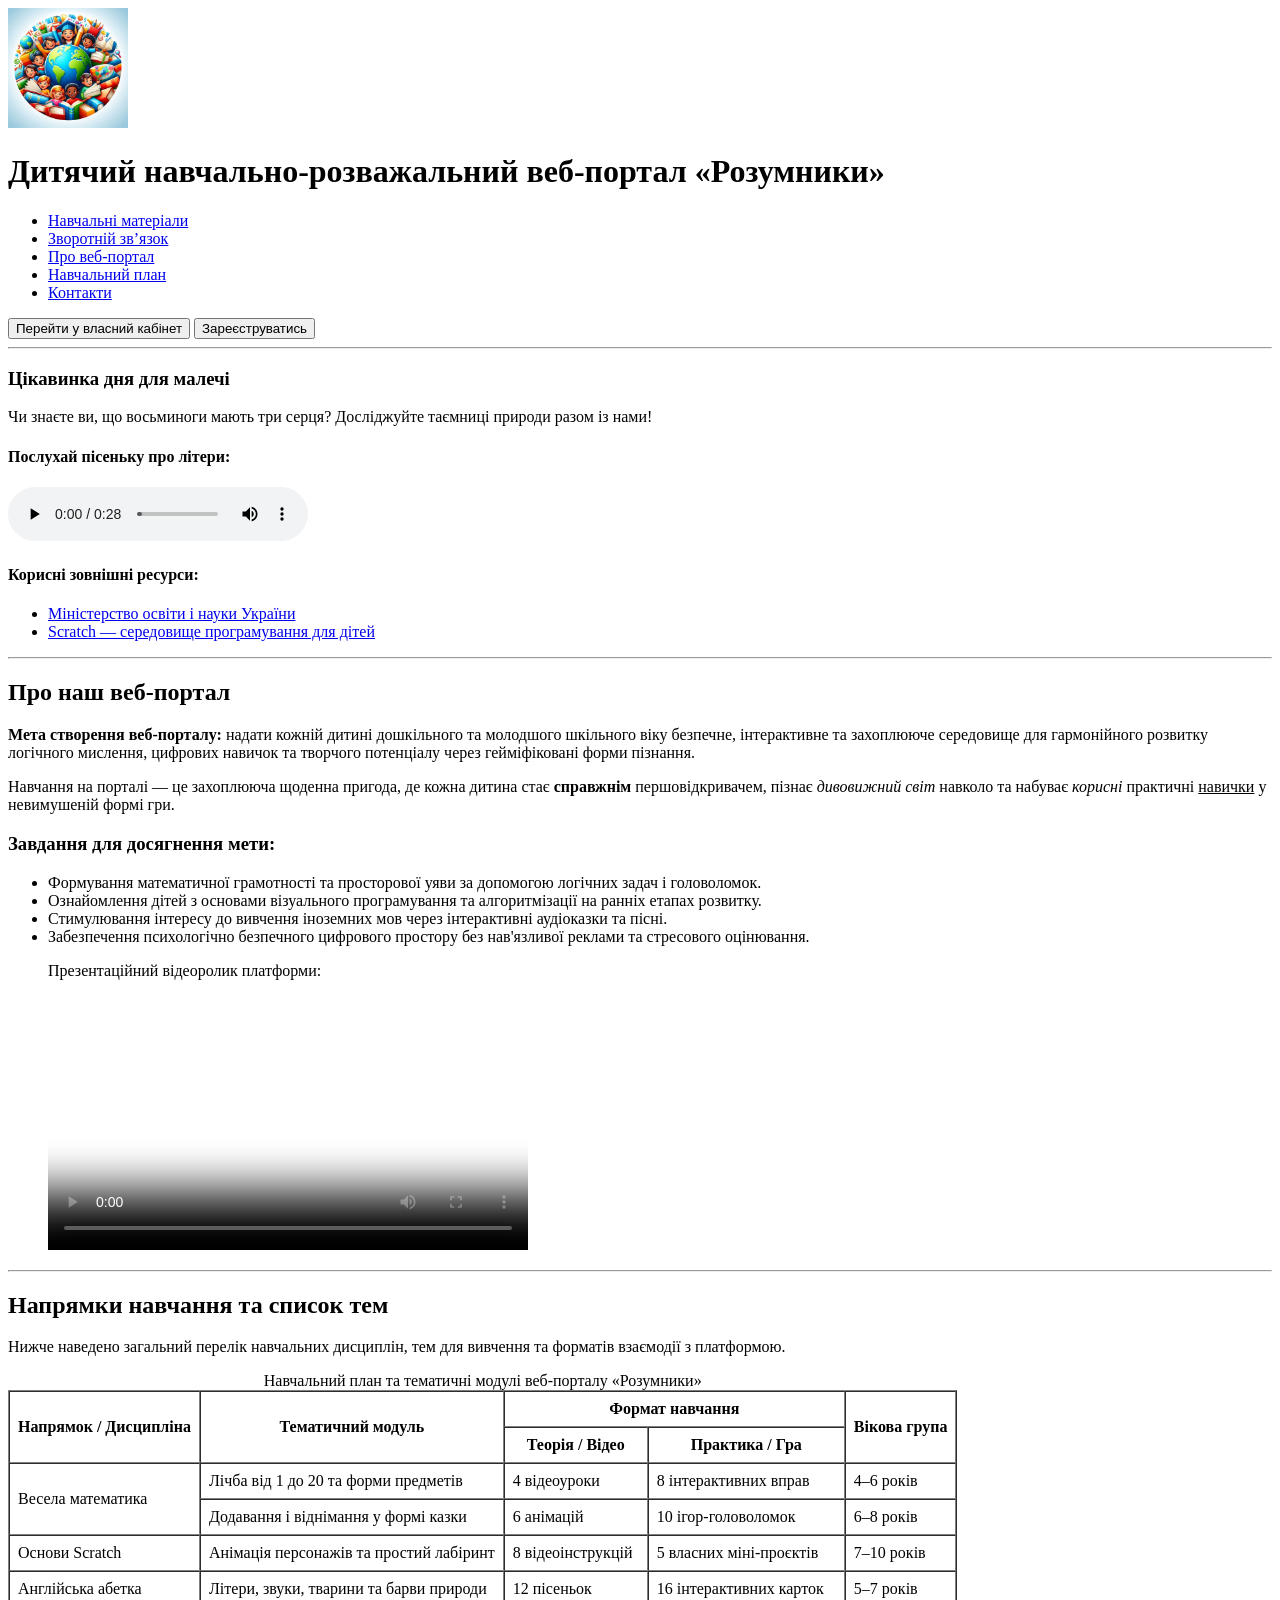
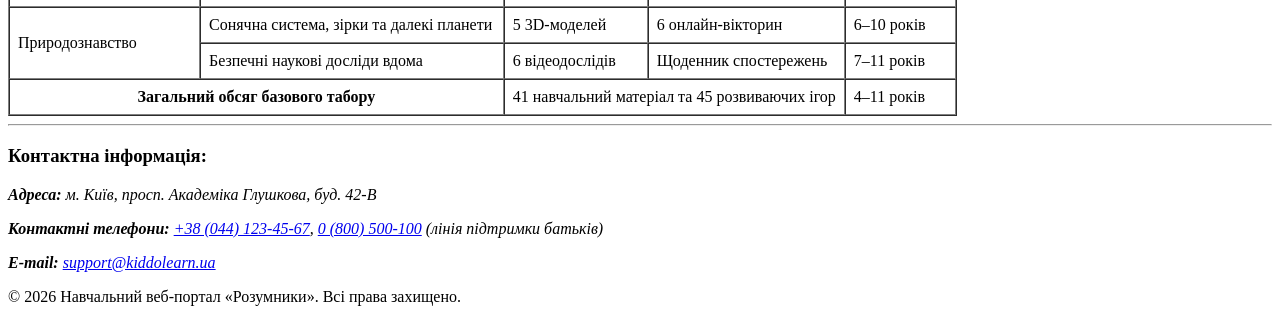
==== index.html @ a096f0f2 "chore: scaffold lab 2 project structure and import html pages" ====
<!DOCTYPE html>
<html lang="uk">
<head>
    <meta charset="UTF-8">
    <meta name="viewport" content="width=device-width, initial-scale=1.0">
    <title>Розумники — Веб-портал для навчання дітей</title>
</head>
<body>

    <!-- ШАПКА САЙТУ (HEADER) -->
    <header>
        <div>
            <!-- Назва та логотип веб-порталу -->
            <img src="assets/images/logo.jpg" alt="Логотип дитячого навчального порталу Розумники" width="120" height="120">
            <h1>Дитячий навчально-розважальний веб-портал «Розумники»</h1>
        </div>

        <!-- Навігаційне меню (NAV) -->
        <nav>
            <ul>
                <li><a href="courses.html">Навчальні матеріали</a></li>
                <li><a href="feedback.html">Зворотній зв’язок</a></li>
                <!-- 2 якірні посилання на складові документу -->
                <li><a href="#about">Про веб-портал</a></li>
                <li><a href="#study-plan">Навчальний план</a></li>
                <li><a href="#contacts">Контакти</a></li>
            </ul>
        </nav>

        <!-- Кнопки переходу -->
        <div>
            <button type="button" onclick="alert('Перехід у власний кабінет')">Перейти у власний кабінет</button>
            <button type="button" onclick="alert('Реєстрація нового користувача')">Зареєструватись</button>
        </div>
    </header>

    <hr>

    <!-- БІЧНА ПАНЕЛЬ (ASIDE) -->
    <aside>
        <h3>Цікавинка дня для малечі</h3>
        <p>Чи знаєте ви, що восьминоги мають три серця? Досліджуйте таємниці природи разом із нами!</p>
        
        <!-- Мультимедіа: аудіо -->
        <h4>Послухай пісеньку про літери:</h4>
        <audio controls>
            <source src="assets/audio/Alphabet-Song.mp3" type="audio/mpeg">
            Ваш браузер не підтримує аудіоелемент.
        </audio>

        <!-- 2 зовнішні посилання -->
        <h4>Корисні зовнішні ресурси:</h4>
        <ul>
            <li>
                <a href="https://mon.gov.ua/" target="_blank" rel="noopener noreferrer">Міністерство освіти і науки України</a>
            </li>
            <li>
                <a href="https://scratch.mit.edu/" target="_blank" rel="noopener noreferrer">Scratch — середовище програмування для дітей</a>
            </li>
        </ul>
    </aside>

    <hr>

    <!-- ОСНОВНИЙ КОНТЕНТ (MAIN) -->
    <main>

        <!-- СТАТТЯ (ARTICLE): Мета та завдання -->
        <article id="about">
            <h2>Про наш веб-портал</h2>
            <p>
                <strong>Мета створення веб-порталу:</strong> надати кожній дитині дошкільного та молодшого шкільного віку безпечне, інтерактивне та захоплююче середовище для гармонійного розвитку логічного мислення, цифрових навичок та творчого потенціалу через гейміфіковані форми пізнання.
            </p>

            <!-- Обов'язкове речення зі стилізацією тегами span, i, b, em, u -->
            <p>
                Навчання на порталі — це <span>захоплююча</span> щоденна пригода, де кожна дитина стає <b>справжнім</b> першовідкривачем, пізнає <i>дивовижний світ</i> навколо та набуває <em>корисні</em> практичні <u>навички</u> у невимушеній формі гри.
            </p>

            <h3>Завдання для досягнення мети:</h3>
            <!-- Перелік завдань (не менше 3-х ненумерованих) -->
            <ul>
                <li>Формування математичної грамотності та просторової уяви за допомогою логічних задач і головоломок.</li>
                <li>Ознайомлення дітей з основами візуального програмування та алгоритмізації на ранніх етапах розвитку.</li>
                <li>Стимулювання інтересу до вивчення іноземних мов через інтерактивні аудіоказки та пісні.</li>
                <li>Забезпечення психологічно безпечного цифрового простору без нав'язливої реклами та стресового оцінювання.</li>
            </ul>

            <!-- Мультимедіа: відео -->
            <figure>
                <figcaption>Презентаційний відеоролик платформи:</figcaption>
                <video width="480" height="270" controls poster="assets/images/course-scratch.svg">
                    <source src="assets/video/intro.mp4" type="video/mp4">
                    Ваш браузер не підтримує тег video.
                </video>
            </figure>
        </article>

        <hr>

        <!-- СТАТТЯ (ARTICLE): Таблиця навчального плану -->
        <article id="study-plan">
            <h2>Напрямки навчання та список тем</h2>
            <p>Нижче наведено загальний перелік навчальних дисциплін, тем для вивчення та форматів взаємодії з платформою.</p>

            <!-- ТАБЛИЦЯ: caption, thead, tbody, tfoot, 7 рядків, 5 стовпців, 4 об'єднані комірки (rowspan і colspan) -->
            <table border="1" cellpadding="8" cellspacing="0">
                <caption>Навчальний план та тематичні модулі веб-порталу «Розумники»</caption>
                <thead>
                    <tr>
                        <th rowspan="2">Напрямок / Дисципліна</th>
                        <th rowspan="2">Тематичний модуль</th>
                        <th colspan="2">Формат навчання</th>
                        <th rowspan="2">Вікова група</th>
                    </tr>
                    <tr>
                        <th>Теорія / Відео</th>
                        <th>Практика / Гра</th>
                    </tr>
                </thead>
                <tbody>
                    <tr>
                        <td rowspan="2">Весела математика</td>
                        <td>Лічба від 1 до 20 та форми предметів</td>
                        <td>4 відеоуроки</td>
                        <td>8 інтерактивних вправ</td>
                        <td>4–6 років</td>
                    </tr>
                    <tr>
                        <td>Додавання і віднімання у формі казки</td>
                        <td>6 анімацій</td>
                        <td>10 ігор-головоломок</td>
                        <td>6–8 років</td>
                    </tr>
                    <tr>
                        <td>Основи Scratch</td>
                        <td>Анімація персонажів та простий лабіринт</td>
                        <td>8 відеоінструкцій</td>
                        <td>5 власних міні-проєктів</td>
                        <td>7–10 років</td>
                    </tr>
                    <tr>
                        <td>Англійська абетка</td>
                        <td>Літери, звуки, тварини та барви природи</td>
                        <td>12 пісеньок</td>
                        <td>16 інтерактивних карток</td>
                        <td>5–7 років</td>
                    </tr>
                    <tr>
                        <td rowspan="2">Природознавство</td>
                        <td>Сонячна система, зірки та далекі планети</td>
                        <td>5 3D-моделей</td>
                        <td>6 онлайн-вікторин</td>
                        <td>6–10 років</td>
                    </tr>
                    <tr>
                        <td>Безпечні наукові досліди вдома</td>
                        <td>6 відеодослідів</td>
                        <td>Щоденник спостережень</td>
                        <td>7–11 років</td>
                    </tr>
                </tbody>
                <tfoot>
                    <tr>
                        <th colspan="2">Загальний обсяг базового табору</th>
                        <td colspan="2">41 навчальний матеріал та 45 розвиваючих ігор</td>
                        <td>4–11 років</td>
                    </tr>
                </tfoot>
            </table>
        </article>

    </main>

    <hr>

    <!-- ПІДВАЛ (FOOTER) -->
    <footer id="contacts">
        <h3>Контактна інформація:</h3>
        <address>
            <p><strong>Адреса:</strong> м. Київ, просп. Академіка Глушкова, буд. 42-В</p>
            <p><strong>Контактні телефони:</strong> <a href="tel:+380441234567">+38 (044) 123-45-67</a>, <a href="tel:+380800500100">0 (800) 500-100</a> (лінія підтримки батьків)</p>
            <p><strong>E-mail:</strong> <a href="mailto:support@kiddolearn.ua">support@kiddolearn.ua</a></p>
        </address>
        <p>&copy; 2026 Навчальний веб-портал «Розумники». Всі права захищено.</p>
    </footer>

</body>
</html>
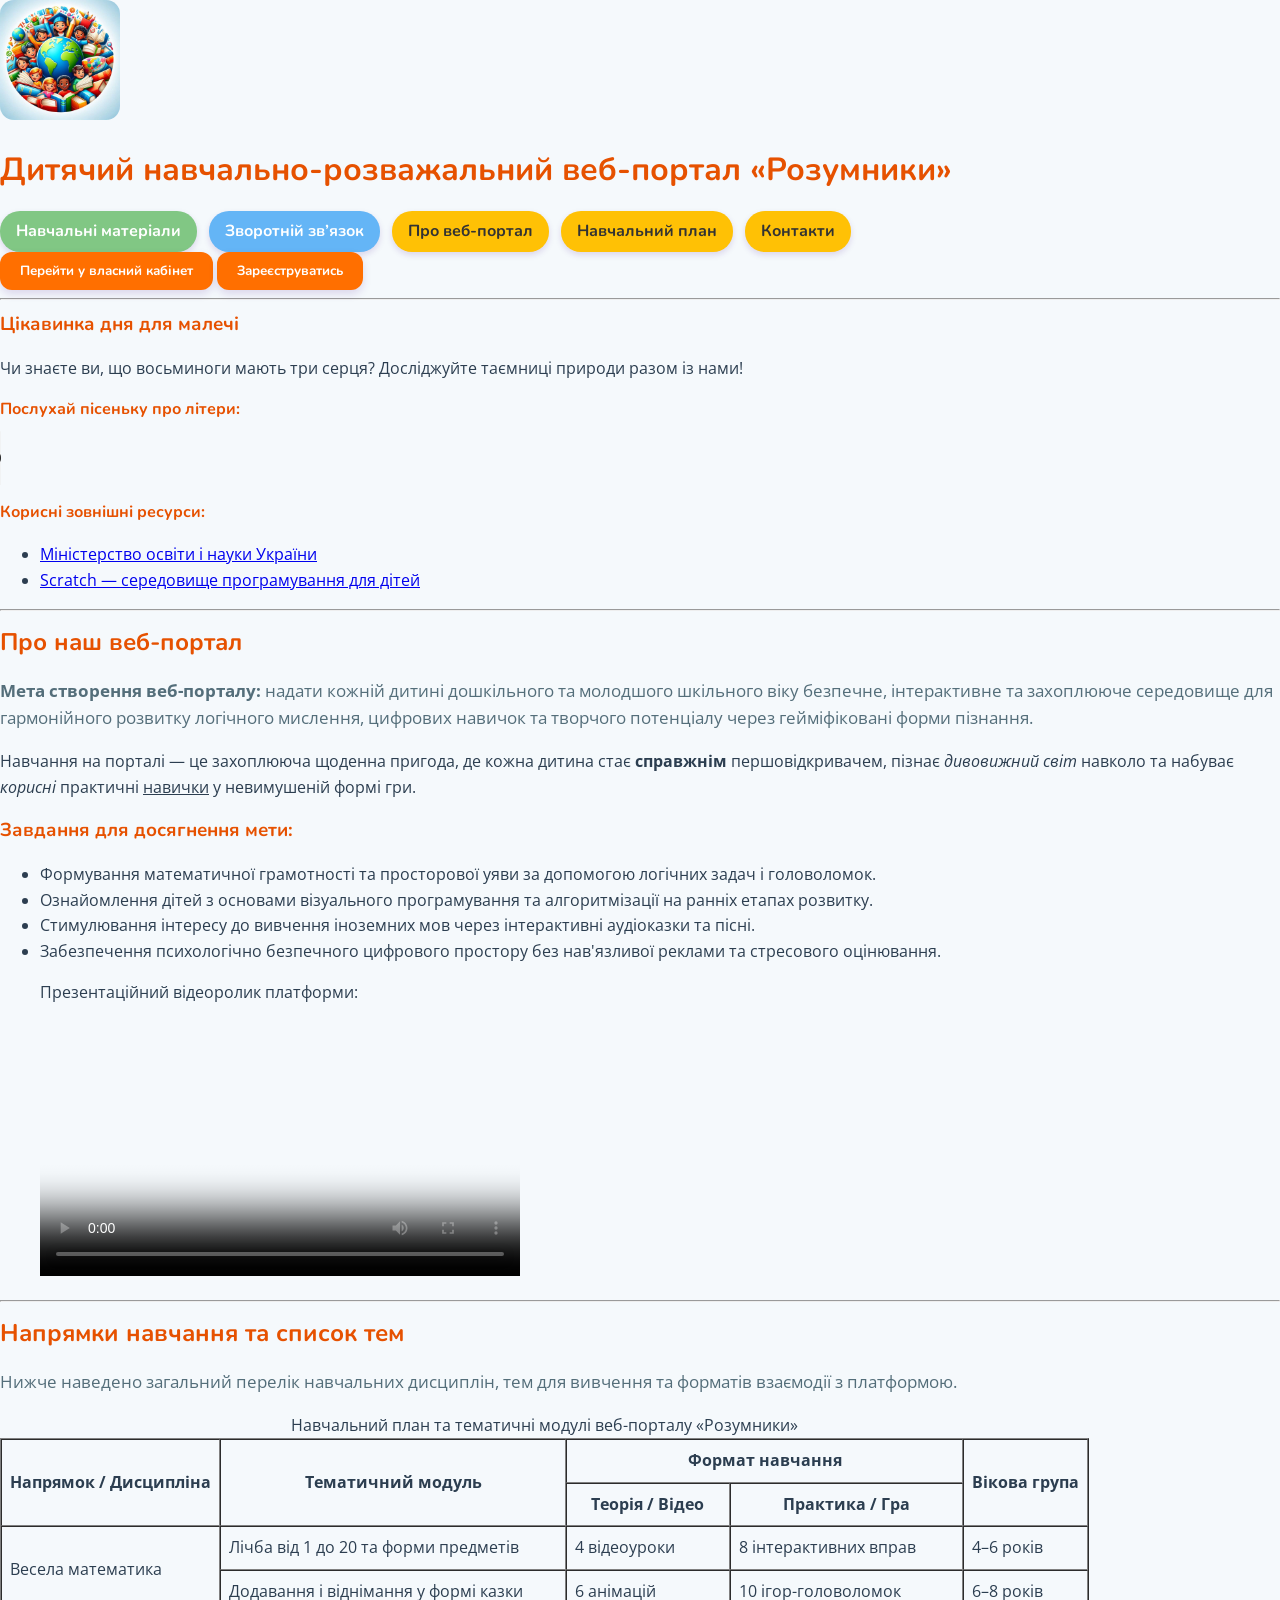
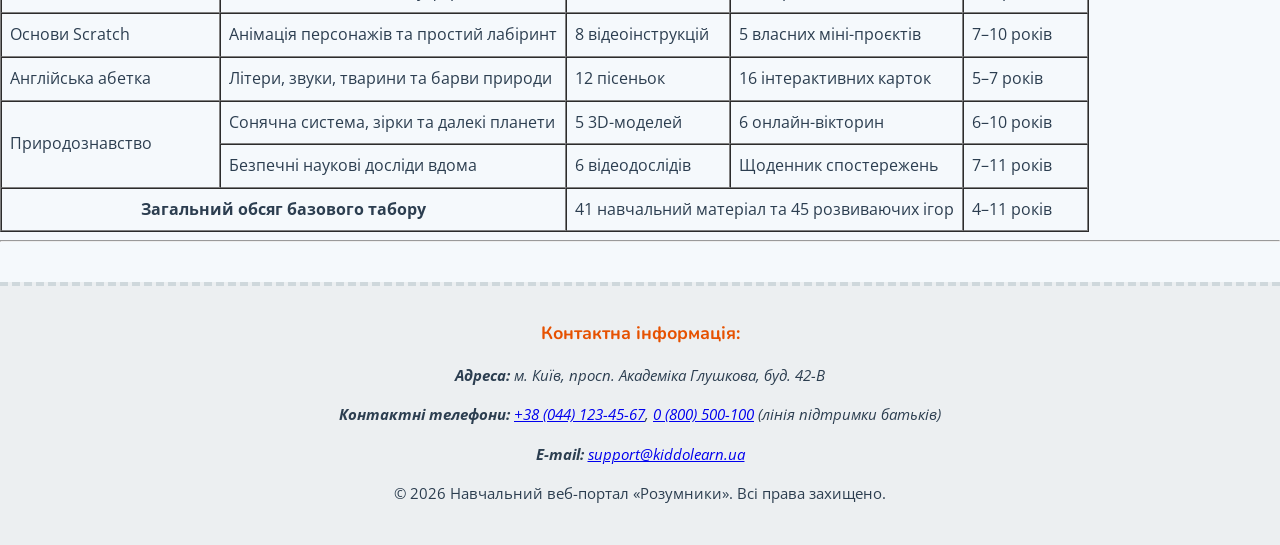
==== commit a77d35ed: "feat: setup design system, external stylesheet and font imports" ====
--- a/index.html
+++ b/index.html
@@ -4,6 +4,18 @@
     <meta charset="UTF-8">
     <meta name="viewport" content="width=device-width, initial-scale=1.0">
     <title>Розумники — Веб-портал для навчання дітей</title>
+
+    <link rel="stylesheet" href="css/style.css">
+    <!-- Внутрішня таблиця стилів -->
+     <style>
+        .page-badge {
+            display: inline-block;
+            background: #FFE082;
+            padding: 4px 10px;
+            border-radius: 8px;
+            font-weight: bold;
+        }
+     </style>
 </head>
 <body>
 
--- a/css/style.css
+++ b/css/style.css
@@ -0,0 +1,129 @@
+/* ==========================================================================
+   Лабораторна робота №2. Базові стилі дитячого веб-порталу «Розумники»
+   Стиль дизайну: Мальований / ігровий
+   ========================================================================== */
+
+/* 1. Підключення двох різних шрифтів: Nunito та Open Sans */
+@import url('https://fonts.googleapis.com/css2?family=Nunito:wght@400;700;900&family=Open+Sans:ital,wght@0,400;0,600;1,400&display=swap');
+
+/* Глобальні змінні кольорів різними способами (HEX, RGB, HSL, Name) */
+:root {
+    --primary-color: #FF6F00; /* HEX */
+    --primary-dark: #E65100; /* HEX */
+    --accent-color: #4A148C; /* HEX (за варіантом)*/
+    --card-bg-rgb: rgb(255, 255, 255); /* RGB */
+    --shadow-color: rgba(74, 20, 140, 0.15); /* RGBA */
+    --soft-green: hsl(142, 55%, 45%); /* HSL */
+    --fun-yellow: hsl(45, 100%, 51%); /* HSL */
+    --text-main: #2C3E50; /* HEX */
+    --bg-page: #F5F9FC; /* HEX */
+}
+
+/* 2. Базові правила для body */
+body {
+    margin: 0;
+    padding: 0;
+    background-color: var(--bg-page);
+    font-family: 'Open Sans', sans-serif;   /* Шрифт №1: основний текст */
+    color: var(--text-main);
+    line-height: 1.6;
+}
+
+/* Селектор елементів: заголовки отримують шрифт №2 (Nunito) */
+h1, h2, h3, h4, h5, h6 {
+    font-family: 'Nunito', sans-serif;      /* Шрифт №2: заголовки */
+    color: var(--primary-dark);
+    margin-top: 0.5em;
+    margin-bottom: 0.5em;
+}
+
+/* Комбінатор нащадка (пробіл): кнопки всередині посилань */
+a button {
+    cursor: pointer;
+}
+
+/* Комбінатор безпосередньої дитини (>) */
+nav > ul {
+    list-style: none;
+    padding: 0;
+    margin: 0;
+    display: flex;
+    flex-wrap: wrap;
+    gap: 12px;
+}
+
+nav > ul > li > a {
+    display: inline-block;
+    padding: 8px 16px;
+    background-color: var(--fun-yellow);
+    color: #333333;
+    text-decoration: none;
+    font-family: 'Nunito', sans-serif;
+    font-weight: 700;
+    border-radius: 20px;
+    box-shadow: 0 3px 6px var(--shadow-color);
+    transition: transform 0.2s ease, background-color 0.2s ease;
+}
+
+nav > ul > li > a:hover {
+    background-color: #FFB300;
+    transform: translateY(-2px);
+}
+
+/* Селектор за атрибутом із частковим входженням [attr*=value] */
+a[href*="courses"] {
+    background-color: #81C784 !important; /* Зеленуватий акцент для навчальних матеріалів */
+    color: white !important;              /* Спосіб кольору: Name */
+}
+
+a[href*="feedback"] {
+    background-color: #64B5F6 !important; /* Блакитний для зворотного зв'язку */
+    color: white !important;
+}
+
+/* Суміжний сестринський комбінатор (+) */
+h2 + p {
+    font-size: 1.05rem;
+    color: #546E7A;
+}
+
+/* Селектори кнопок форми та дій */
+button {
+    font-family: 'Nunito', sans-serif;
+    font-weight: 700;
+    padding: 10px 20px;
+    border: none;
+    border-radius: 12px;
+    cursor: pointer;
+    background-color: var(--primary-color);
+    color: white;                         /* Спосіб кольору: Name */
+    box-shadow: 0 4px 8px var(--shadow-color);
+    transition: all 0.25s ease;
+}
+
+button:hover {
+    background-color: var(--primary-dark);
+    transform: scale(1.03);
+}
+
+/* Селектор за обов'язковим атрибутом [required] */
+input[required], textarea[required], select[required] {
+    border-left: 4px solid var(--primary-color);
+}
+
+/* Стилізація зображень у мальованому стилі */
+img {
+    border-radius: 14px;
+    max-width: 100%;
+    height: auto;
+}
+
+/* Спільний футер */
+footer {
+    background: #ECEFF1;
+    text-align: center;
+    padding: 24px;
+    margin-top: 40px;
+    border-top: 4px dashed #CFD8DC;
+    font-size: 0.95rem;
+}
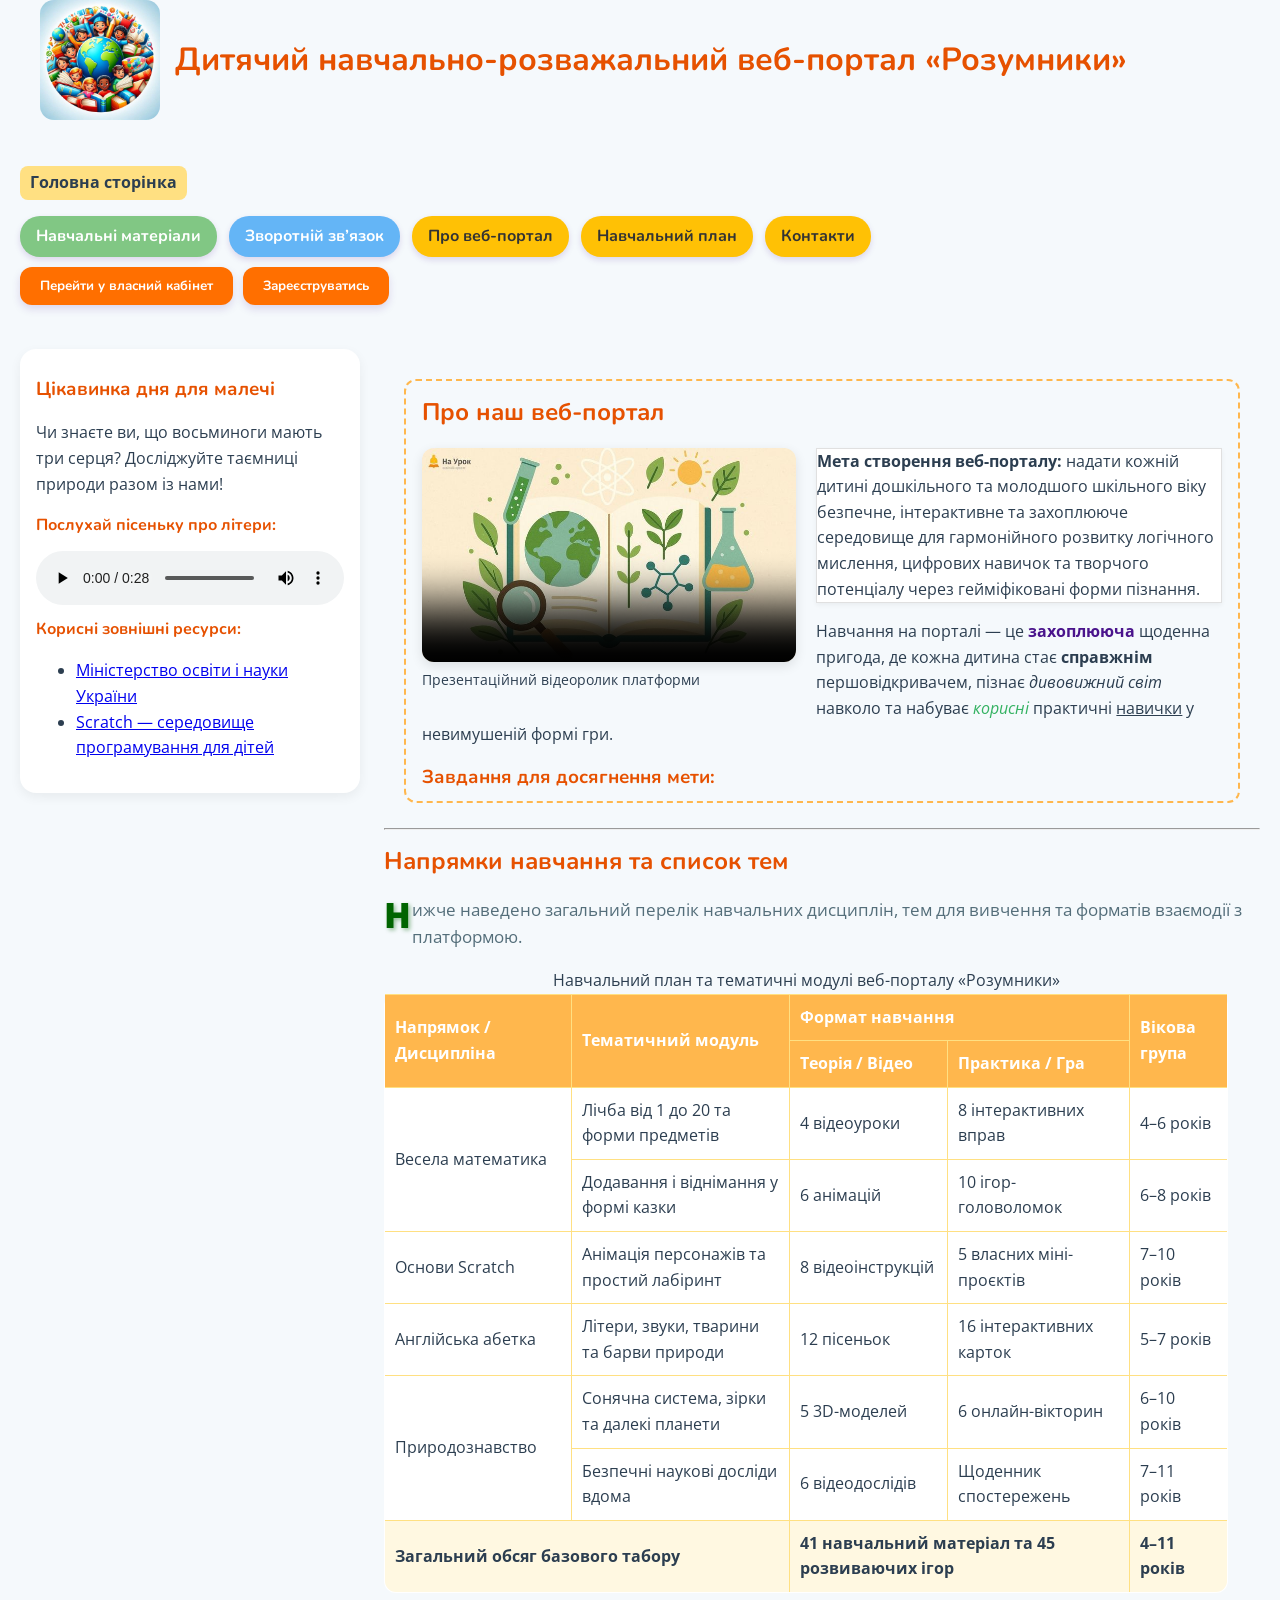
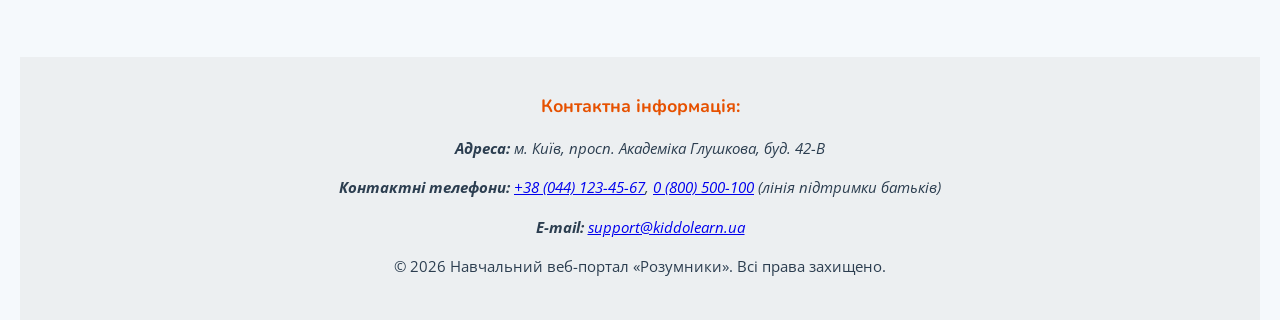
==== commit 01a7e21c: "feat: apply variant 4 styles + decrease audio file volume." ====
--- a/index.html
+++ b/index.html
@@ -21,11 +21,13 @@
 
     <!-- ШАПКА САЙТУ (HEADER) -->
     <header>
-        <div>
+        <div class="brand-header">
             <!-- Назва та логотип веб-порталу -->
             <img src="assets/images/logo.jpg" alt="Логотип дитячого навчального порталу Розумники" width="120" height="120">
             <h1>Дитячий навчально-розважальний веб-портал «Розумники»</h1>
         </div>
+
+        <p><span class="page-badge">Головна сторінка</span></p>
 
         <!-- Навігаційне меню (NAV) -->
         <nav>
@@ -80,6 +82,15 @@
         <!-- СТАТТЯ (ARTICLE): Мета та завдання -->
         <article id="about">
             <h2>Про наш веб-портал</h2>
+
+            <figure class="media-left">
+                <video controls poster="assets/images/course-nature.jpg" width="320" height="180">
+                    <source src="assets/video/intro.mp4" type="video/mp4">
+                    Ваш браузер не підтримує тег video.
+                </video>
+                <figcaption>Презентаційний відеоролик платформи</figcaption>
+            </figure>
+
             <p>
                 <strong>Мета створення веб-порталу:</strong> надати кожній дитині дошкільного та молодшого шкільного віку безпечне, інтерактивне та захоплююче середовище для гармонійного розвитку логічного мислення, цифрових навичок та творчого потенціалу через гейміфіковані форми пізнання.
             </p>
@@ -89,23 +100,14 @@
                 Навчання на порталі — це <span>захоплююча</span> щоденна пригода, де кожна дитина стає <b>справжнім</b> першовідкривачем, пізнає <i>дивовижний світ</i> навколо та набуває <em>корисні</em> практичні <u>навички</u> у невимушеній формі гри.
             </p>
 
-            <h3>Завдання для досягнення мети:</h3>
+            <h3 class="tasks-title">Завдання для досягнення мети:</h3>
             <!-- Перелік завдань (не менше 3-х ненумерованих) -->
-            <ul>
+            <ul class="tasks-list">
                 <li>Формування математичної грамотності та просторової уяви за допомогою логічних задач і головоломок.</li>
                 <li>Ознайомлення дітей з основами візуального програмування та алгоритмізації на ранніх етапах розвитку.</li>
                 <li>Стимулювання інтересу до вивчення іноземних мов через інтерактивні аудіоказки та пісні.</li>
                 <li>Забезпечення психологічно безпечного цифрового простору без нав'язливої реклами та стресового оцінювання.</li>
             </ul>
-
-            <!-- Мультимедіа: відео -->
-            <figure>
-                <figcaption>Презентаційний відеоролик платформи:</figcaption>
-                <video width="480" height="270" controls poster="assets/images/course-scratch.svg">
-                    <source src="assets/video/intro.mp4" type="video/mp4">
-                    Ваш браузер не підтримує тег video.
-                </video>
-            </figure>
         </article>
 
         <hr>
@@ -116,70 +118,72 @@
             <p>Нижче наведено загальний перелік навчальних дисциплін, тем для вивчення та форматів взаємодії з платформою.</p>
 
             <!-- ТАБЛИЦЯ: caption, thead, tbody, tfoot, 7 рядків, 5 стовпців, 4 об'єднані комірки (rowspan і colspan) -->
-            <table border="1" cellpadding="8" cellspacing="0">
-                <caption>Навчальний план та тематичні модулі веб-порталу «Розумники»</caption>
-                <thead>
-                    <tr>
-                        <th rowspan="2">Напрямок / Дисципліна</th>
-                        <th rowspan="2">Тематичний модуль</th>
-                        <th colspan="2">Формат навчання</th>
-                        <th rowspan="2">Вікова група</th>
-                    </tr>
-                    <tr>
-                        <th>Теорія / Відео</th>
-                        <th>Практика / Гра</th>
-                    </tr>
-                </thead>
-                <tbody>
-                    <tr>
-                        <td rowspan="2">Весела математика</td>
-                        <td>Лічба від 1 до 20 та форми предметів</td>
-                        <td>4 відеоуроки</td>
-                        <td>8 інтерактивних вправ</td>
-                        <td>4–6 років</td>
-                    </tr>
-                    <tr>
-                        <td>Додавання і віднімання у формі казки</td>
-                        <td>6 анімацій</td>
-                        <td>10 ігор-головоломок</td>
-                        <td>6–8 років</td>
-                    </tr>
-                    <tr>
-                        <td>Основи Scratch</td>
-                        <td>Анімація персонажів та простий лабіринт</td>
-                        <td>8 відеоінструкцій</td>
-                        <td>5 власних міні-проєктів</td>
-                        <td>7–10 років</td>
-                    </tr>
-                    <tr>
-                        <td>Англійська абетка</td>
-                        <td>Літери, звуки, тварини та барви природи</td>
-                        <td>12 пісеньок</td>
-                        <td>16 інтерактивних карток</td>
-                        <td>5–7 років</td>
-                    </tr>
-                    <tr>
-                        <td rowspan="2">Природознавство</td>
-                        <td>Сонячна система, зірки та далекі планети</td>
-                        <td>5 3D-моделей</td>
-                        <td>6 онлайн-вікторин</td>
-                        <td>6–10 років</td>
-                    </tr>
-                    <tr>
-                        <td>Безпечні наукові досліди вдома</td>
-                        <td>6 відеодослідів</td>
-                        <td>Щоденник спостережень</td>
-                        <td>7–11 років</td>
-                    </tr>
-                </tbody>
-                <tfoot>
-                    <tr>
-                        <th colspan="2">Загальний обсяг базового табору</th>
-                        <td colspan="2">41 навчальний матеріал та 45 розвиваючих ігор</td>
-                        <td>4–11 років</td>
-                    </tr>
-                </tfoot>
-            </table>
+             <div class="table-wrap">
+                <table border="1" cellpadding="8" cellspacing="0">
+                    <caption>Навчальний план та тематичні модулі веб-порталу «Розумники»</caption>
+                    <thead>
+                        <tr>
+                            <th rowspan="2">Напрямок / Дисципліна</th>
+                            <th rowspan="2">Тематичний модуль</th>
+                            <th colspan="2">Формат навчання</th>
+                            <th rowspan="2">Вікова група</th>
+                        </tr>
+                        <tr>
+                            <th>Теорія / Відео</th>
+                            <th>Практика / Гра</th>
+                        </tr>
+                    </thead>
+                    <tbody>
+                        <tr>
+                            <td rowspan="2">Весела математика</td>
+                            <td>Лічба від 1 до 20 та форми предметів</td>
+                            <td>4 відеоуроки</td>
+                            <td>8 інтерактивних вправ</td>
+                            <td>4–6 років</td>
+                        </tr>
+                        <tr>
+                            <td>Додавання і віднімання у формі казки</td>
+                            <td>6 анімацій</td>
+                            <td>10 ігор-головоломок</td>
+                            <td>6–8 років</td>
+                        </tr>
+                        <tr>
+                            <td>Основи Scratch</td>
+                            <td>Анімація персонажів та простий лабіринт</td>
+                            <td>8 відеоінструкцій</td>
+                            <td>5 власних міні-проєктів</td>
+                            <td>7–10 років</td>
+                        </tr>
+                        <tr>
+                            <td>Англійська абетка</td>
+                            <td>Літери, звуки, тварини та барви природи</td>
+                            <td>12 пісеньок</td>
+                            <td>16 інтерактивних карток</td>
+                            <td>5–7 років</td>
+                        </tr>
+                        <tr>
+                            <td rowspan="2">Природознавство</td>
+                            <td>Сонячна система, зірки та далекі планети</td>
+                            <td>5 3D-моделей</td>
+                            <td>6 онлайн-вікторин</td>
+                            <td>6–10 років</td>
+                        </tr>
+                        <tr>
+                            <td>Безпечні наукові досліди вдома</td>
+                            <td>6 відеодослідів</td>
+                            <td>Щоденник спостережень</td>
+                            <td>7–11 років</td>
+                        </tr>
+                    </tbody>
+                    <tfoot>
+                        <tr>
+                            <th colspan="2">Загальний обсяг базового табору</th>
+                            <td colspan="2">41 навчальний матеріал та 45 розвиваючих ігор</td>
+                            <td>4–11 років</td>
+                        </tr>
+                    </tfoot>
+                </table>
+            </div>
         </article>
 
     </main>
@@ -187,7 +191,7 @@
     <hr>
 
     <!-- ПІДВАЛ (FOOTER) -->
-    <footer id="contacts">
+    <footer id="contacts" tabindex="0">
         <h3>Контактна інформація:</h3>
         <address>
             <p><strong>Адреса:</strong> м. Київ, просп. Академіка Глушкова, буд. 42-В</p>
--- a/css/style.css
+++ b/css/style.css
@@ -126,4 +126,273 @@
     margin-top: 40px;
     border-top: 4px dashed #CFD8DC;
     font-size: 0.95rem;
+}
+
+/* ==========================================================================
+   3. Стилі для Головної сторінки (index.html) — Варіант 4
+   ========================================================================== */
+
+/* 1. Позиціонування шапки (position: relative, z-index) */
+header {
+    position: relative;
+    padding-top: 150px;                     /* Місце для абсолютно позиціонованого логотипу */
+    padding-bottom: 20px;
+    z-index: 10;
+}
+
+/* Вимога варіанта: Назва веб-порталу та логотип абсолютно позиціоновані з 0 відступом зверху */
+header > div:first-child {
+    position: absolute;
+    top: 0;
+    left: 20px;
+    display: flex;
+    align-items: center;
+    gap: 15px;
+}
+
+header > nav {
+    margin-bottom: 10px;
+}
+
+header div:last-child {
+    display: flex;
+    gap: 10px;
+}
+
+/* 2. Макет сторінки на CSS Grid (п. 6 завдання) */
+@media (min-width: 768px) {
+    body {
+        display: grid;
+        grid-template-areas:
+            "header header"
+            "aside main"
+            "footer footer";
+        grid-template-columns: 340px 1fr;
+        gap: 24px;
+        padding: 0 20px;
+    }
+
+    header {
+        grid-area: header;
+    }
+
+    aside {
+        grid-area: aside;
+        position: static;                   /* Друге значення position: static */
+        background: var(--card-bg-rgb);     /* RGB */
+        padding: 16px;
+        border-radius: 16px;
+        box-shadow: 0 4px 12px rgba(0, 0, 0, 0.06);
+        height: fit-content;
+    }
+
+    main {
+        grid-area: main;
+    }
+
+    footer {
+        grid-area: footer;
+    }
+
+    /* Ховаємо <hr>, бо вони є прямими дітьми body і ламають сітку */
+    body > hr {
+        display: none;
+    }
+}
+
+audio {
+    width: 100%;
+    min-width: 300px;
+    box-sizing: border-box;
+    max-width: 100%;
+    display: block;
+    margin: 12px 0;
+}
+
+/* 3. Float: відео ЗЛІВА, фото СПРАВА */
+article figure {
+    margin: 0;
+}
+
+/* Відео — зліва, текст обтікає справа */
+article figure.media-left {
+    float: left;
+    clear: left;
+    width: 45%;
+    max-width: 480px;
+    margin: 4px 20px 12px 16px;
+}
+
+/* Завдання починаються під відео, на всю ширину */
+#about .tasks-title,
+#about .tasks-list {
+    clear: left;
+}
+
+/* Бонус: білий фон першого абзацу більше не заходить під відео */
+#about p:first-of-type {
+    display: flow-root;
+}
+
+/* Фото — справа, текст обтікає зліва */
+article figure.media-right {
+    float: right;
+    clear: right;
+    width: 30%;
+    max-width: 240px;
+    margin: 4px 16px 12px 20px;
+}
+
+/* Медіа заповнюють фігуру; float усередині фігури скидаємо */
+article figure img,
+article figure video {
+    display: block;
+    float: none;
+    width: 100%;
+    height: auto;
+    margin: 0;
+    border-radius: 12px;
+    box-shadow: 0 4px 12px rgba(0, 0, 0, 0.1);
+}
+
+article figcaption {
+    font-size: 0.9rem;
+    padding: 6px 0;
+}
+
+/* Клірфікс: наступні блоки не наїжджають на float */
+article::after {
+    content: "";
+    display: table;
+    clear: both;
+}
+
+/* Вузькі екрани: прибираємо обтікання */
+@media (max-width: 600px) {
+    article figure.media-left,
+    article figure.media-right {
+        float: none;
+        width: 100%;
+        max-width: none;
+        margin: 12px 0;
+    }
+}
+
+/* 4. Вимога варіанта: Блок опису мети та завдань має margin, але НЕ має padding */
+/* 5. Вимога: блок з найбільшим обсягом тексту зі смугою прокручування (overflow) */
+#about {
+    margin: 30px 20px 25px 20px;
+    padding: 0 !important;          /* вимога варіанта */
+    border: 2px dashed #FFB74D;
+    border-radius: 12px;
+    max-height: 420px;
+    overflow-y: auto;               /* прокрутка лишається, а також створює BFC */
+}
+
+/* Стилізація слів з обов'язкового речення (span, b, i, em, u) */
+#about p span {
+    color: var(--accent-color);       /* HEX: #4A148C */
+    font-weight: 700;
+}
+
+#about p em {
+    color: var(--soft-green);         /* HSL */
+}
+
+/* Маркери списку завдань (псевдоелемент ::marker) */
+.tasks-list li::marker {
+    color: var(--soft-green);
+}
+
+/* Відступи від рамки без padding у самому #about */
+#about > :not(figure) {
+    margin-left: 16px;
+    margin-right: 16px;
+}
+
+/* 6. Вимога варіанта: Перша літера тексту про те, чому навчають, має тінь та темно-зелений колір */
+#study-plan > p::first-letter {
+    font-size: 2.2rem;
+    font-weight: 900;
+    color: darkgreen;                     /* Спосіб задання кольору: Name */
+    text-shadow: 2px 2px 4px rgba(0, 100, 0, 0.4);
+    float: left;
+    margin-right: 1px;
+    line-height: 1;
+}
+
+/* 7. Вимога варіанта: Зміщення таблиці при наведенні курсору праворуч на 2% ширини viewport (2vw) */
+#study-plan .table-wrap {
+    width: calc(100% - 2.5vw);
+}
+
+#study-plan table {
+    width: 100%;
+    border-collapse: collapse;
+    background: #FFFFFF;
+    border-radius: 12px;
+    overflow: hidden;
+    transition: transform 0.3s ease;
+}
+
+/* Вимога варіанта: зсув праворуч на 2vw при наведенні */
+#study-plan .table-wrap:hover table {
+    transform: translateX(2vw);
+}
+
+#study-plan th,
+#study-plan td {
+    border: 1px solid #FFE082;
+    padding: 10px;
+    text-align: left;
+}
+
+#study-plan thead th {
+    background-color: #FFB74D;
+    color: #FFFFFF;
+}
+
+#study-plan tfoot tr {
+    background-color: #FFF8E1;
+    font-weight: bold;
+}
+
+/* 8. Вимога варіанта: Тінь у блоку контактів через 2 сек при фокусуванні */
+footer#contacts {
+    outline: none;
+    cursor: pointer;
+    /* Затримка появи тіні рівно 2 секунди (transition-delay: 2s) */
+    transition: box-shadow 0.4s ease 2s, border-color 0.4s ease;
+    border: 2px solid transparent;
+}
+
+footer#contacts:focus {
+    border-color: #FF6F00;
+    box-shadow: 0 10px 25px rgba(255, 111, 0, 0.35); /* Поява помітної тіні */
+    transition: box-shadow 0.4s ease 2s, border-color 0.4s ease;
+}
+
+/* 9. Вимога п. 4: Елемент із переходом між 2 стилями (не менше 3 властивостей) */
+.interactive-card,
+#about p:first-of-type {
+    background-color: #FFFFFF;
+    border: 1px solid #E0E0E0;
+    box-shadow: 0 2px 5px rgba(0, 0, 0, 0.05);
+    transition: background-color 0.3s ease, box-shadow 0.3s ease, border-color 0.3s ease; /* 3 властивості переходу */
+}
+
+#about p:first-of-type:hover {
+    background-color: #FFFDE7;
+    border-color: #FFD54F;
+    box-shadow: 0 6px 16px rgba(255, 179, 0, 0.25);
+}
+
+/* Анімація зростання насиченості фото до 150% */
+@keyframes saturate-up {
+    from { filter: saturate(1); }
+    to   { filter: saturate(1.5); }
+}
+
+article figure img:hover {
+    animation: saturate-up 0.6s ease forwards;
 }
